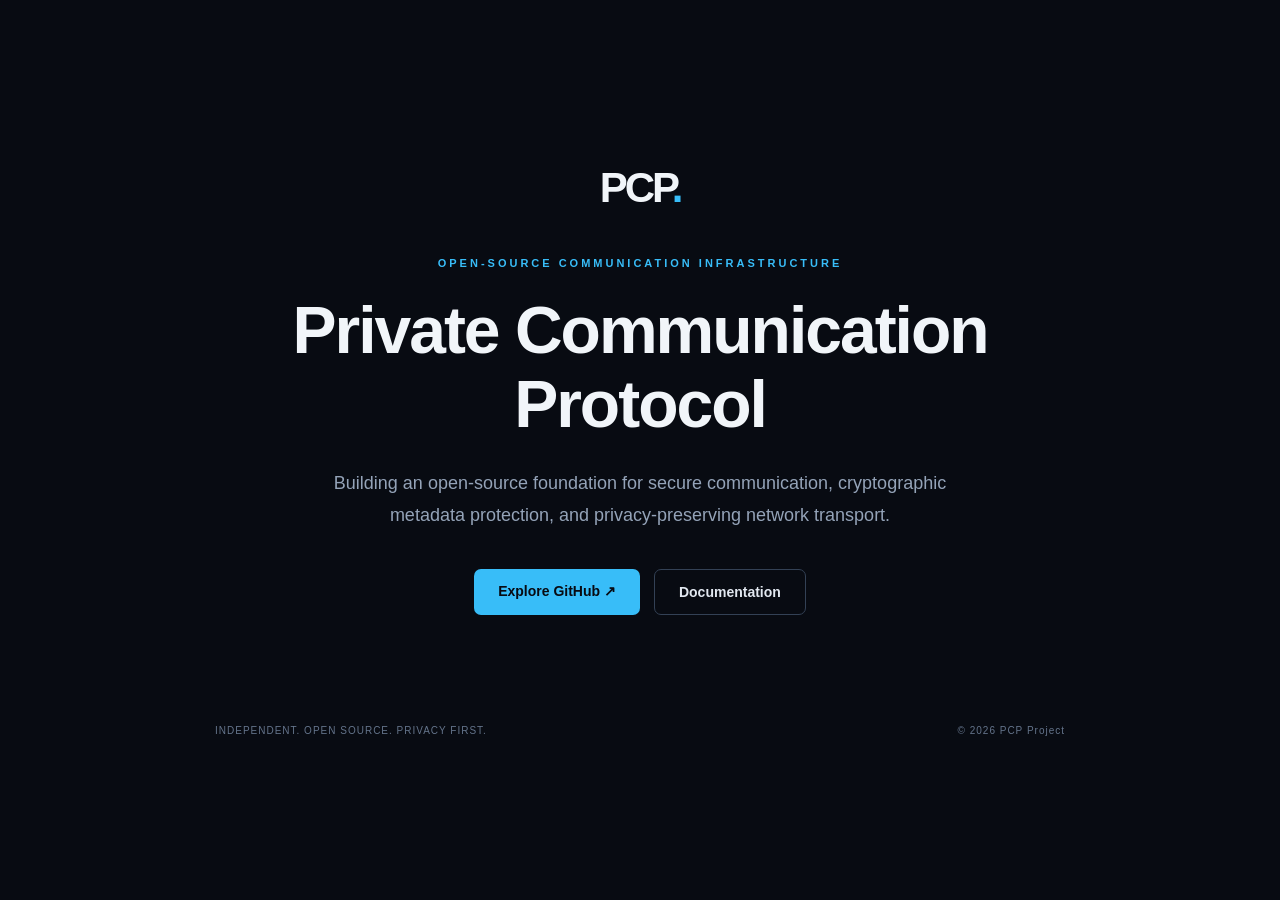
==== index.html @ 0a1fd593 "Initial commit" ====
﻿<!DOCTYPE html>
<html lang="en">
<head>
<meta charset="UTF-8">
<meta name="viewport" content="width=device-width, initial-scale=1.0">
<meta name="description" content="PCP - Open-source privacy-preserving communication protocol.">
<title>PCP | Private Communication Protocol</title>
<link rel="stylesheet" href="style.css">
</head>
<body>
<main class="container">
    <div class="logo">PCP<span>.</span></div>
    <div class="tag">OPEN-SOURCE COMMUNICATION INFRASTRUCTURE</div>
    <h1>Private Communication Protocol</h1>
    <p class="description">
        Building an open-source foundation for secure communication,
        cryptographic metadata protection, and privacy-preserving
        network transport.
    </p>
    <div class="actions">
        <a href="https://github.com/Private-Communication-Protocol" class="button primary">Explore GitHub ↗</a>
        <a href="https://github.com/Private-Communication-Protocol" class="button secondary">Documentation</a>
    </div>
    <footer>
        <span>INDEPENDENT. OPEN SOURCE. PRIVACY FIRST.</span>
        <span>© 2026 PCP Project</span>
    </footer>
</main>
</body>
</html>
---- style.css ----
﻿* {
    margin: 0;
    padding: 0;
    box-sizing: border-box;
}

body {
    min-height: 100vh;
    background: #080b12;
    color: #f1f5f9;
    font-family: Inter, "Segoe UI", sans-serif;
    display: flex;
    align-items: center;
    justify-content: center;
    padding: 30px;
}

.container {
    max-width: 850px;
    text-align: center;
}

.logo {
    font-size: 42px;
    font-weight: 800;
    letter-spacing: -3px;
    margin-bottom: 45px;
}

.logo span {
    color: #38bdf8;
}

.tag {
    color: #38bdf8;
    font-size: 11px;
    letter-spacing: 3px;
    font-weight: 700;
    margin-bottom: 25px;
}

h1 {
    font-size: clamp(38px, 7vw, 66px);
    line-height: 1.12;
    letter-spacing: -2px;
    margin-bottom: 25px;
}

.description {
    color: #94a3b8;
    font-size: 18px;
    line-height: 1.8;
    max-width: 680px;
    margin: 0 auto 38px;
}

.actions {
    display: flex;
    justify-content: center;
    gap: 14px;
    flex-wrap: wrap;
}

.button {
    text-decoration: none;
    padding: 14px 24px;
    border-radius: 7px;
    font-size: 14px;
    font-weight: 600;
    transition: 0.2s;
}

.primary {
    background: #38bdf8;
    color: #080b12;
}

.primary:hover {
    background: #7dd3fc;
}

.secondary {
    border: 1px solid #334155;
    color: #e2e8f0;
}

.secondary:hover {
    border-color: #38bdf8;
}

footer {
    margin-top: 110px;
    display: flex;
    justify-content: space-between;
    gap: 20px;
    flex-wrap: wrap;
    color: #64748b;
    font-size: 10px;
    letter-spacing: 1px;
}

@media (max-width: 600px) {
    footer {
        justify-content: center;
    }
}
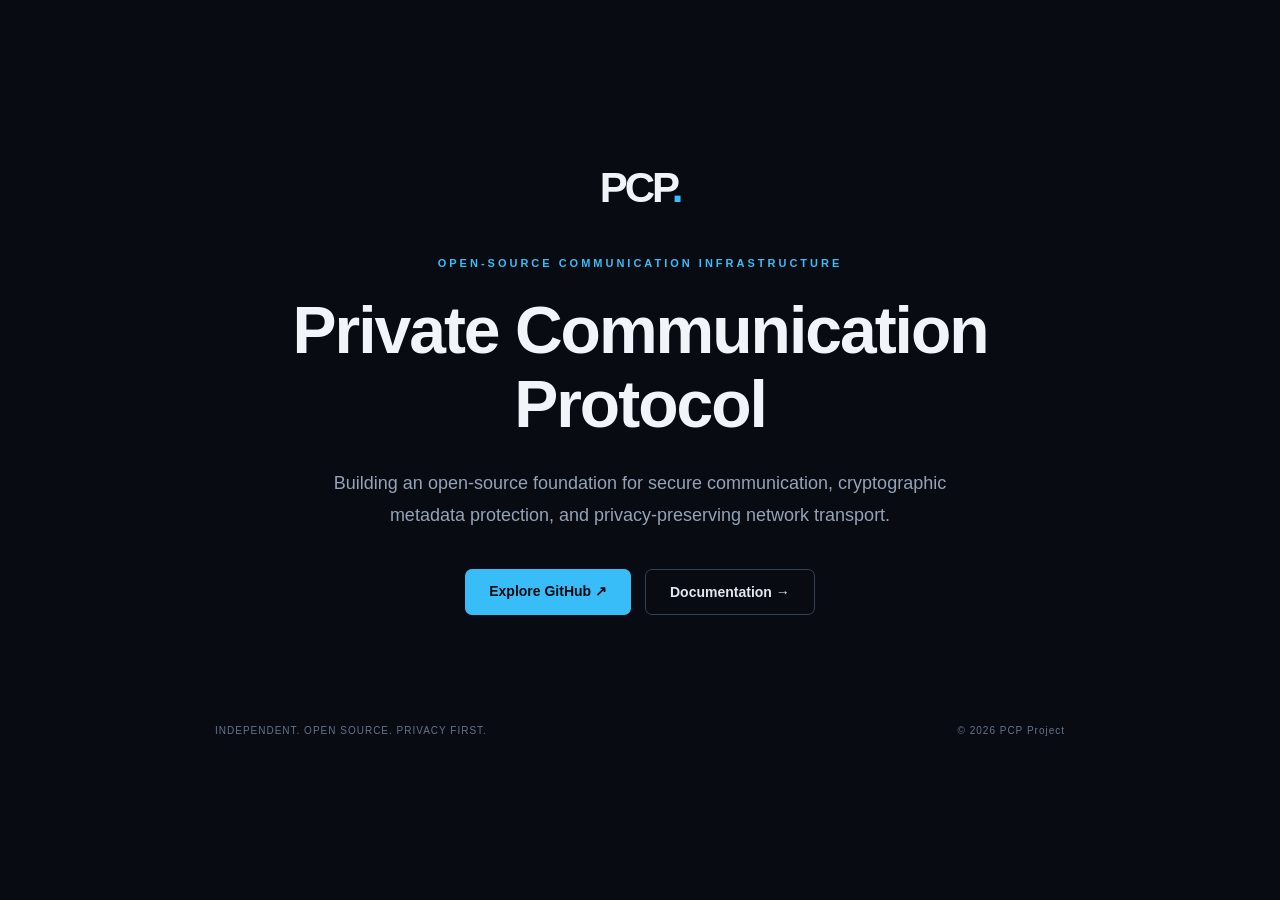
==== commit 436065d9: "connected documentation to home page" ====
--- a/index.html
+++ b/index.html
@@ -1,30 +1,47 @@
-﻿<!DOCTYPE html>
+﻿
+<!DOCTYPE html>
 <html lang="en">
 <head>
-<meta charset="UTF-8">
-<meta name="viewport" content="width=device-width, initial-scale=1.0">
-<meta name="description" content="PCP - Open-source privacy-preserving communication protocol.">
-<title>PCP | Private Communication Protocol</title>
-<link rel="stylesheet" href="style.css">
+    <meta charset="UTF-8">
+    <meta name="viewport" content="width=device-width, initial-scale=1.0">
+    <meta name="description" content="PCP - Open-source privacy-preserving communication protocol.">
+    <title>PCP | Private Communication Protocol</title>
+    <link rel="stylesheet" href="style.css">
 </head>
 <body>
+
 <main class="container">
+
     <div class="logo">PCP<span>.</span></div>
+
     <div class="tag">OPEN-SOURCE COMMUNICATION INFRASTRUCTURE</div>
+
     <h1>Private Communication Protocol</h1>
+
     <p class="description">
         Building an open-source foundation for secure communication,
         cryptographic metadata protection, and privacy-preserving
         network transport.
     </p>
+
     <div class="actions">
-        <a href="https://github.com/Private-Communication-Protocol" class="button primary">Explore GitHub ↗</a>
-        <a href="https://github.com/Private-Communication-Protocol" class="button secondary">Documentation</a>
+        <a href="https://github.com/Private-Communication-Protocol"
+           class="button primary">
+            Explore GitHub ↗
+        </a>
+
+        <a href="docs.html"
+           class="button secondary">
+            Documentation →
+        </a>
     </div>
+
     <footer>
         <span>INDEPENDENT. OPEN SOURCE. PRIVACY FIRST.</span>
         <span>© 2026 PCP Project</span>
     </footer>
+
 </main>
+
 </body>
 </html>
--- a/style.css
+++ b/style.css
@@ -99,6 +99,40 @@
     letter-spacing: 1px;
 }
 
+/* =================================
+   DOCUMENTATION PAGE OVERRIDES
+================================= */
+
+body.docs-page {
+    display: block;
+    min-height: 100vh;
+    padding: 0;
+    background: #080b12;
+    color: #f1f5f9;
+    font-family: Inter, "Segoe UI", sans-serif;
+}
+
+/* Prevent landing-page styles from affecting documentation */
+
+.docs-page h1 {
+    letter-spacing: normal;
+    line-height: 1.35;
+    margin-bottom: 30px;
+}
+
+/* Documentation links */
+
+.docs-page a {
+    transition: color 0.2s ease, background 0.2s ease;
+}
+
+/* Consistent selection color */
+
+.docs-page ::selection {
+    background: rgba(56, 189, 248, 0.3);
+    color: #ffffff;
+}
+
 @media (max-width: 600px) {
     footer {
         justify-content: center;
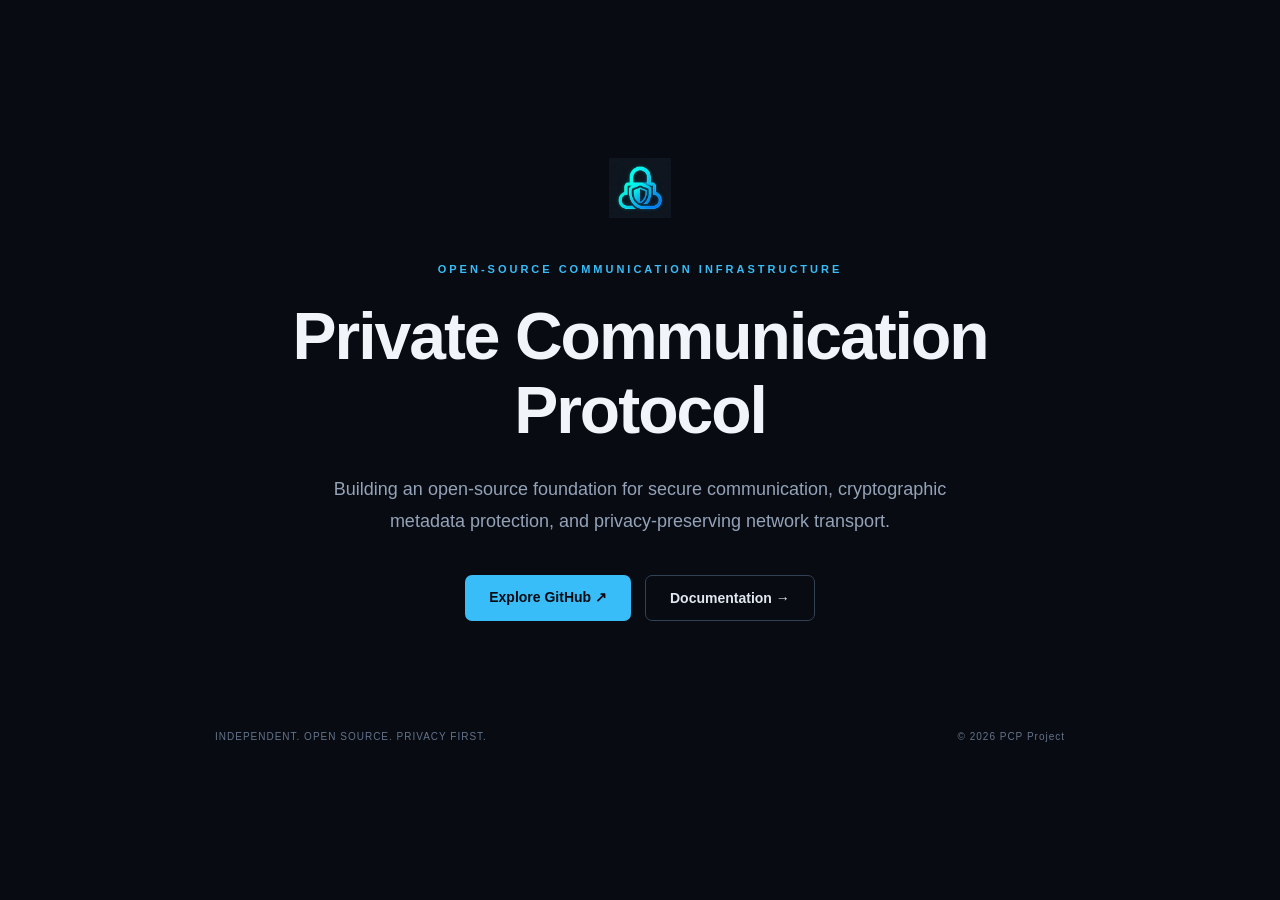
==== commit f32b3303: "updated logo and favicon" ====
--- a/index.html
+++ b/index.html
@@ -1,18 +1,23 @@
-﻿
-<!DOCTYPE html>
+﻿<!DOCTYPE html>
 <html lang="en">
 <head>
     <meta charset="UTF-8">
     <meta name="viewport" content="width=device-width, initial-scale=1.0">
     <meta name="description" content="PCP - Open-source privacy-preserving communication protocol.">
     <title>PCP | Private Communication Protocol</title>
+    
+    <!-- Tab Favicon -->
+    <link rel="icon" type="image/png" href="assets/logo.png">
+
     <link rel="stylesheet" href="style.css">
 </head>
 <body>
 
 <main class="container">
 
-    <div class="logo">PCP<span>.</span></div>
+    <div class="logo">
+        <img src="assets/logo.png" alt="PCP Logo" class="logo-img">
+    </div>
 
     <div class="tag">OPEN-SOURCE COMMUNICATION INFRASTRUCTURE</div>
 
@@ -26,7 +31,9 @@
 
     <div class="actions">
         <a href="https://github.com/Private-Communication-Protocol"
-           class="button primary">
+           class="button primary"
+           target="_blank"
+           rel="noopener noreferrer">
             Explore GitHub ↗
         </a>
 
@@ -44,4 +51,4 @@
 </main>
 
 </body>
-</html>
+</html>
--- a/style.css
+++ b/style.css
@@ -1,4 +1,6 @@
-﻿* {
+﻿*,
+*::before,
+*::after {
     margin: 0;
     padding: 0;
     box-sizing: border-box;
@@ -13,22 +15,31 @@
     align-items: center;
     justify-content: center;
     padding: 30px;
+    -webkit-font-smoothing: antialiased;
+    -moz-osx-font-smoothing: grayscale;
 }
 
 .container {
     max-width: 850px;
+    width: 100%;
     text-align: center;
+    margin: auto 0;
 }
 
+/* Logo container & image styling */
 .logo {
-    font-size: 42px;
-    font-weight: 800;
-    letter-spacing: -3px;
+    display: flex;
+    justify-content: center;
+    align-items: center;
     margin-bottom: 45px;
 }
 
-.logo span {
-    color: #38bdf8;
+.logo-img {
+    height: 60px; /* Adjust height based on your PNG aspect ratio */
+    width: auto;
+    max-width: 100%;
+    object-fit: contain;
+    display: block;
 }
 
 .tag {
@@ -67,7 +78,16 @@
     border-radius: 7px;
     font-size: 14px;
     font-weight: 600;
-    transition: 0.2s;
+    transition: background-color 0.2s ease, border-color 0.2s ease, transform 0.15s ease;
+    display: inline-block;
+}
+
+.button:hover {
+    transform: translateY(-1px);
+}
+
+.button:active {
+    transform: translateY(0);
 }
 
 .primary {
@@ -112,21 +132,15 @@
     font-family: Inter, "Segoe UI", sans-serif;
 }
 
-/* Prevent landing-page styles from affecting documentation */
-
 .docs-page h1 {
     letter-spacing: normal;
     line-height: 1.35;
     margin-bottom: 30px;
 }
 
-/* Documentation links */
-
 .docs-page a {
     transition: color 0.2s ease, background 0.2s ease;
 }
-
-/* Consistent selection color */
 
 .docs-page ::selection {
     background: rgba(56, 189, 248, 0.3);
@@ -137,4 +151,4 @@
     footer {
         justify-content: center;
     }
-}
+}
